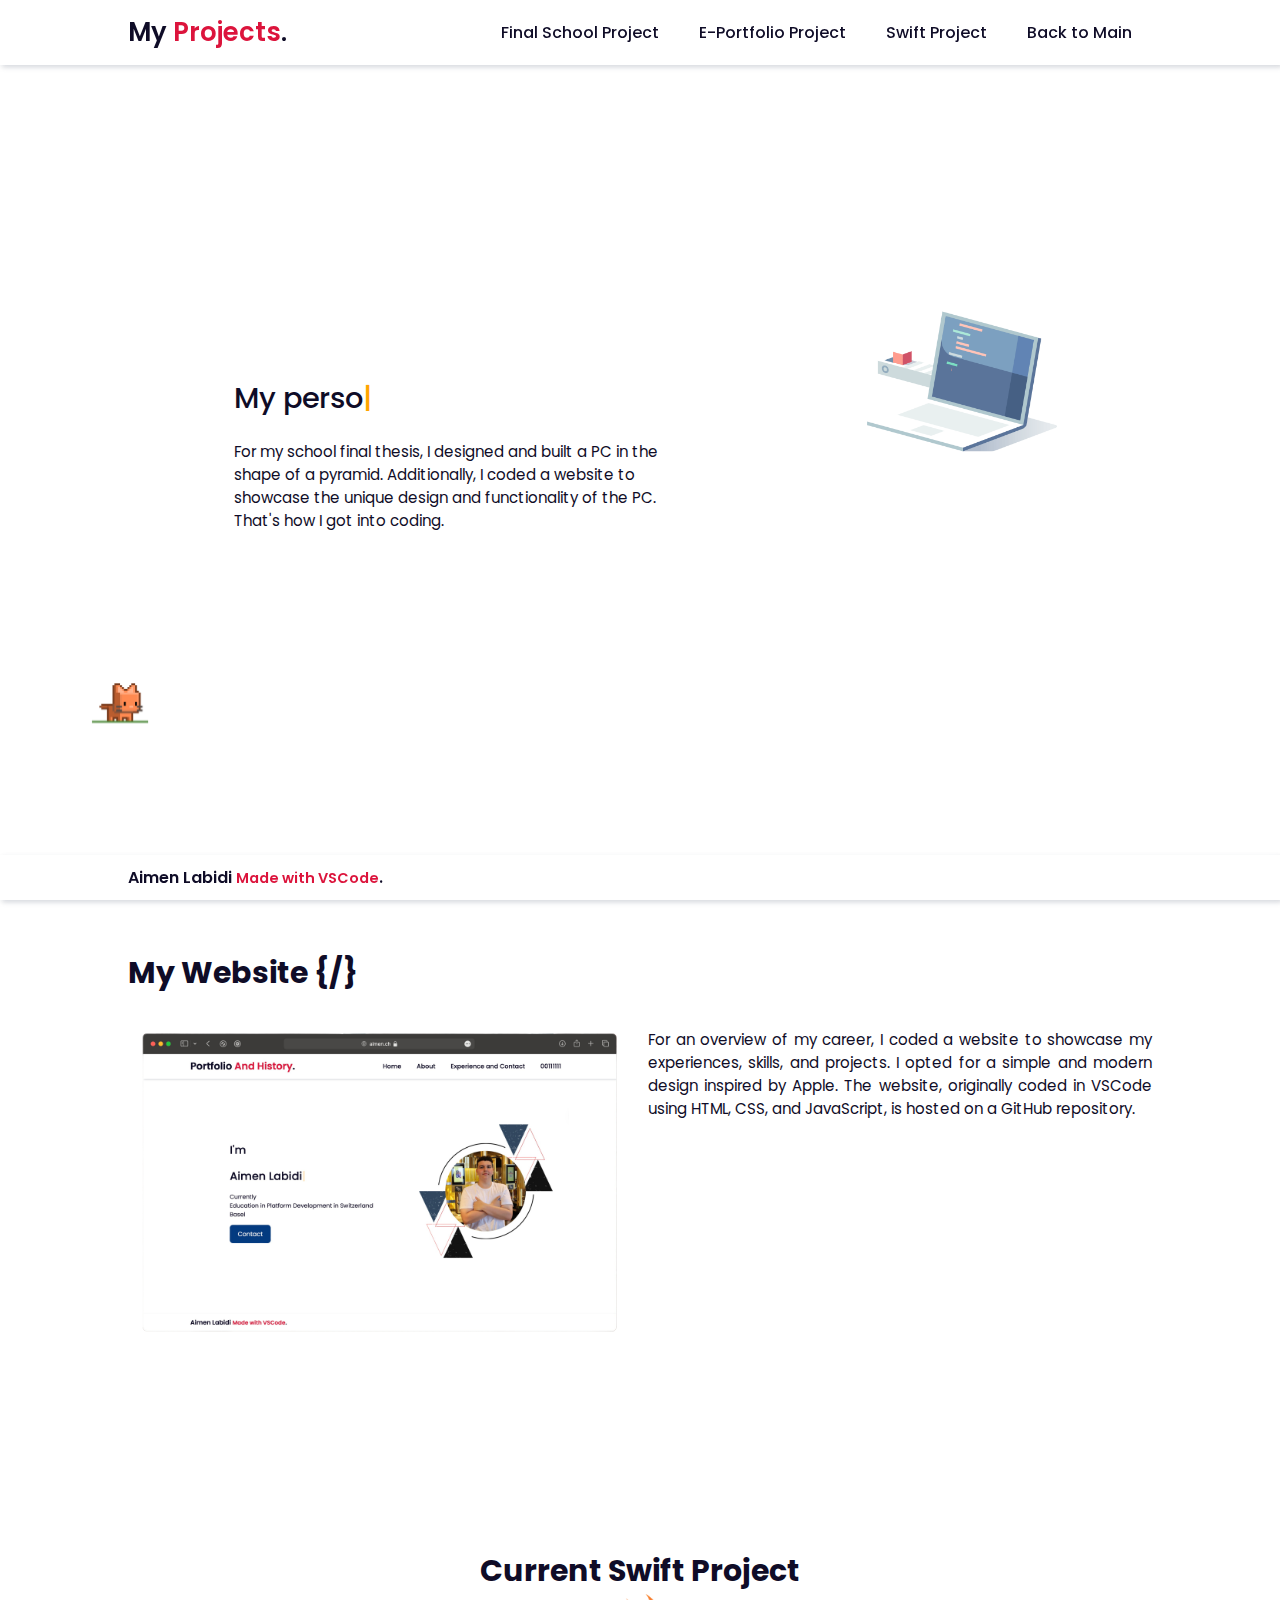
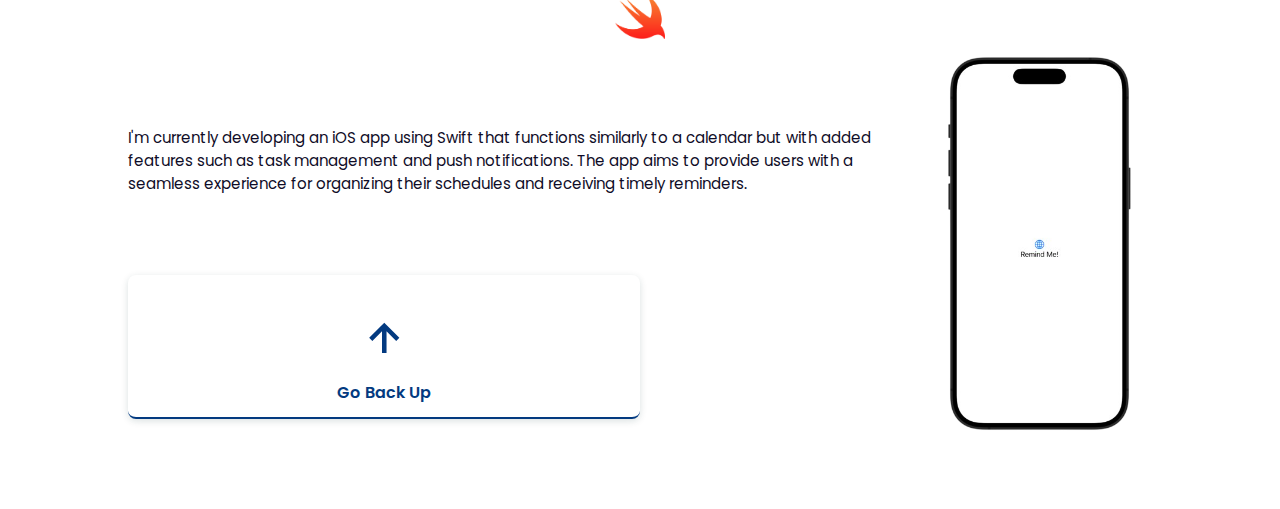
==== projects.html @ 185cf08b "Add files via upload" ====
<!DOCTYPE html>
<html lang="en">

<head>
    <meta charset="UTF-8">
    <meta http-equiv="X-UA-Compatible" content="IE=edge">
    <meta name="viewport" content="width=device-width, initial-scale=1.0">
    <meta http-equiv='cache-control' content='no-cache'> 
    <meta http-equiv='expires' content='0'> 
    <meta http-equiv='pragma' content='no-cache'>
    <title>My Projects</title>
    <link rel="stylesheet" href="style.css">
    <link rel="stylesheet" href="https://cdn.jsdelivr.net/npm/boxicons@latest/css/boxicons.min.css">
    <style>
        body, html {
            margin: 0;
            padding: 0;
            height: 100%;
        }
        .top-container {
            display: flex;
            justify-content: center;  /* Centers horizontally */
            align-items: center;      /* Centers vertically */
            height: 100vh;            /* Full viewport height to center vertically */
        }
        .top {
            text-decoration: none;
            padding: 10px;
            font-family: sans-serif;
            color: #fff;
            background: #000;
            border-radius: 100px;
        }
    </style>
</head>

<body>
    <!-- Navbar Section Start -->
    <header>
        <a href="#" class="logo">My <span>Projects</span>.</a>
        <img src="CatGif.gif" alt="" class="cat-gif">

        <div class="bx bx-menu" id="menu-icon"></div>

        <ul class="navbar">
            <li><a href="#home">Final School Project</a></li>
            <li><a href="#about">E-Portfolio Project</a></li>
            <li><a href="#services">Swift Project</a></li>
            <li><a href="index.html">Back to Main</a></li>
        </ul>
    </header>
    <!-- Navbar Section End -->

    <!-- Home Section Start -->
    <section class="home" id="home">
        <div class="social"></div>
        <div class="project1-img">
            <img src="CodGif.gif" alt="Profile Picture">
        </div>
        <div class="home-text">
            <h1><span id="typewriter"></span></h1>
            <div class="project1-text"></div>
            <p>For my school final thesis, I designed and built a PC in the shape of a pyramid. Additionally, I coded a website to showcase the unique design and functionality of the PC. That's how I got into coding.</p>
        </div>

        <script>
            // Typewriter effect
            const text = "My personal Projects"; // Text to be displayed
            let index = 0;
    
            function typewriter() {
                if (index < text.length) {
                    // Check if the current character is a space
                    if (text[index] === " ") {
                        // If it's a space, add a non-breaking space
                        document.getElementById('typewriter').innerHTML += "&nbsp;";
                    } else {
                        // If it's not a space, add the character
                        document.getElementById('typewriter').innerText += text.charAt(index);
                    }
                    index++;
                    setTimeout(typewriter, 100); // Adjust typing speed here
                }
            }
    
            typewriter();
        </script>
    </section>
    <!-- Home Section End -->

    <!-- About Section Start -->
    <section class="about" id="about">
        <div class="project2-text">
           <h2>My Website {/}</h2>
        </div>
        <div class="about-container">
            <div class="project2-img">
                <img src="project2.png" alt="Profile Picture">
            </div>
            <div class="about-text">
                <p>For an overview of my career, I coded a website to showcase my experiences, skills, and projects. I opted for a simple and modern design inspired by Apple. The website, originally coded in VSCode using HTML, CSS, and JavaScript, is hosted on a GitHub repository.</p>
            </div>
        </div>
    </section>
    <!-- About Section End -->

    <!-- Skills Section Start -->
    <section class="services" id="services">
        <div class="heading">
            <h2>Current Swift Project</h2>
            <img src="Swift.png" alt="Swift Project Image" class="swift-image">
        </div>
        <div class="project3-img">
            <img src="project3.png" alt="Profile Picture">
        </div>
        <div class="project3-text">
            <p>I'm currently developing an iOS app using Swift that functions similarly to a calendar but with added features such as task management and push notifications. The app aims to provide users with a seamless experience for organizing their schedules and receiving timely reminders.</p>
        </div>
    </section>
    <!-- Skills Section End -->

    <footer>
        <a href="#" class="logo">Aimen Labidi <span>Made with VSCode</span>.</a>
        <div class="bx bx-menu" id="menu-icon"></div>
        <ul class="navbar"> </ul>
    </footer>
    
    <!-- Button Section Start -->
    <section id="contact">
        </div>
        <div class="heading"></div>
            <div class="back-box">
            <a href="#home"> <!-- Anchor link to the top section -->
                <i class='bx bx-up-arrow-alt'></i>
                <h3>Go Back Up</h3>
            </a>
        </div>
        
        </div>
    <!-- Button Section End -->

    <!-- Javascript -->
    <script src="script.js"></script>
</body>

</html>
---- style.css ----
@import url("https://fonts.googleapis.com/css2?family=Poppins:wght@200;300;400;500;600;700&display=swap");

* {
  margin: 0;
  padding: 0;
  box-sizing: border-box;
  list-style: none;
  text-decoration: none;
  scroll-behavior: smooth;
  scroll-padding-top: 2rem;
  font-family: "Poppins", sans-serif;
}

:root {
  --main-color: #033a80;
  --bg-color: #fff;
  --text-color: #0f0c27;
  --hover: hsl(260, 100%, 51%);
  --big-font: 3.2rem;
  --medium-font: 1.8rem;
  --p-font: 0.941rem;
}

section {
  padding: 50px 10%;
}

body.active {
  --text-color: #fff;
  --bg-color: #0f0c27;
}

body {
  background: var(--bg-color);
  color: var(--text-color);
}

*::selection {
  color: var(--bg-color);
  background: var(--main-color);
}

.heading {
  text-align: center;
}

.heading h2 {
  font-size: 30px;
}

.heading span {
  font-size: var(--p-font);
  color: rgb(2, 166, 70);
}

header {
  position: fixed;
  width: 100%;
  top: 0;
  right: 0;
  z-index: 1000;
  display: flex;
  align-items: center;
  justify-content: space-between;
  background: var(--bg-color);
  padding: 13px 10%;
  transition: 0.2s;
  box-shadow: -3px -3px 7px #ffffff73,
    2px 2px 5px rgba(94, 104, 121, 0.288);
}

header.shadow {
  box-shadow: 0 0 4px rgb(14 55 54 / 15%);
}

.logo {
  font-size: 1.61rem;
  font-weight: 600;
  color: var(--text-color);
}

.logo span {
  font-size: 1.61rem;
  font-weight: 600;
  color: crimson;
}

.navbar {
  display: flex;
}

.navbar a {
  font-size: 1rem;
  padding: 10px 20px;
  color: var(--text-color);
  font-weight: 500;
}

.navbar a:hover {
  color: var(--hover);
}

#menu-icon {
  font-size: 24px;
  cursor: pointer;
  z-index: 10001;
  display: none;
}

#darkmode {
  font-size: 22px;
  cursor: pointer;
}

.home {
  position: relative;
  width: 100%;
  min-height: 100vh;
  display: grid;
  grid-template-columns: 0.2fr 1fr 1fr;
  align-items: center;
  gap: 1rem;
}

.home-img {
  order: 3;
}

.home-img img {
  width: 100%;
}

.home-text span {
  font-size: var(--medium-font);
  font-weight: 500;
}

.home-text h1 {
  font-size: var(--big-font);
}

.home-text h2 {
  font-size: 1.1rem;
  font-weight: 400;
}

.home-text p {
  font-size: var(--p-font);
  font-weight: 400;
  margin: 0.7rem 0 1rem;
}

.social {
  display: flex;
  flex-direction: column;
}

.social a {
  margin-bottom: 1rem;
  font-size: 22px;
  color: var(--text-color);
}

.social a:hover {
  color: var(--hover);
}

.btn {
  display: inline-block;
  background: var(--main-color);
  color: #fff;
  padding: 0.7rem 1.3rem;
  border-radius: 0.5rem;
}

.btn:hover {
  background: var(--hover);
}


.about-container {
  display: grid;
  grid-template-columns: repeat(2, 1fr);
  gap: 1rem;
  margin-top: 2rem;
}

.about-img img {
  width: 80%;
  border-radius: 0.5rem;
}

.about-text p {
  font-size: var(--p-font);
  font-weight: 400;
  text-align: justify;
}

.information {
  margin: 1rem 0 1.4rem;
}

.information .info-box {
  display: flex;
  align-items: center;
  margin-bottom: 1.4rem;
}

.information .info-box .bx {
  font-size: 22px;
}

.information .info-box span {
  font-weight: 400;
  margin-left: 1rem;
}

.skills-container {
  display: grid;
  grid-template-columns: repeat(2, 1fr);
  align-items: center;
  gap: 2rem;
  margin-top: 4rem;
}

.skills-img img {
  width: 80%;
  padding-left: 4rem;
  object-position: center;
}

.bars-box {
  position: relative;
  display: flex;
  justify-content: space-between;
  align-items: center;
  padding: 1rem 0;
  margin-bottom: 1rem;
}

.bars-box h3,
span {
  font-size: 1.1rem;
  font-weight: 500;
}

.light-bar {
  position: absolute;
  bottom: 0;
  left: 0;
  width: 100%;
  height: 0.5rem;
  background: hsla(260, 100%, 44%, 0.4);
  border-radius: 0.5rem;
}

.percent-bar {
  position: absolute;
  bottom: 0;
  left: 0;
  height: 0.5rem;
  background: var(--main-color);
  border-radius: 0.5rem;
}

.html-bar {
  width: 94%;
}

.css-bar {
  width: 84%;
}

.js-bar {
  width: 74%;
}

.react-bar {
  width: 80%;
}

/* Responsive design for service boxes */
.services-content {
  display: grid;
  grid-template-columns: repeat(auto-fit, minmax(200px, auto));
  justify-content: center;
  gap: 1rem;
  margin-top: 2rem;
}

.services-box {
  padding: 20px;
  width: 220px;
  display: flex;
  flex-direction: column;
  align-items: center;
  text-align: center;
  border-radius: 0.5rem;
  border-bottom: 2px solid var(--main-color);
  box-shadow: 0 2px 7px rgb(14 55 54 / 15%);
  transition: transform 0.3s ease;
}

.services-box:hover {
  background-color: #02225a;
  transform: scale(1.1); /* Make the box 10% larger on hover */
}

.services-box h3 {
  font-size: 1rem;
  font-weight: 600;
  margin: 0.7rem 0 0.4rem;
}

.services-box:hover h3 {
  color: #fff;
}

.services-box .bx {
  padding-top: 2rem;
  font-size: 54px;
  color: var(--main-color);
}

.services-box:hover .bx {
  color: #22cf91;
}

.services-box a {
  color: var(--main-color);
  font-size: var(--p-font);
  font-weight: 500;
}

.services-box:hover a {
  color: #8b8a8f;
}

.sun-heading {
  text-align: center;
}

.sun-heading h2 {
  font-size: 30px;
}

.sun-heading span {
  font-size: var(--p-font);
  color: rgb(2, 166, 70);
}

.sun-services {
  display: flex;
  flex-direction: column;
  align-items: center;
  justify-content: center;
  height: 100vh;
  text-align: center;
}

.sun-img {
  display: flex;
  justify-content: center;
  align-items: center;
  width: 100%;
  margin-top: 20px;
}

.sun-img {
  max-width: 100%;
  height: auto;
}

@media (max-width: 200px) {
  .email-box {
    width: 80px; /* Adjust for smaller screens */
    
  }
}

/* Responsive design for service boxes */
.email-content {
  display: grid;
  width: 250;
  text-align: center;
  grid-template-columns: repeat(auto-fit, minmax(200px, auto));
  justify-content: center;
  gap: 1rem;
  margin-top: 2rem;
}


.email-box {
  padding: 20px;
  width: 250px;
  display: flex;
  flex-direction: column;
  align-items: center;
  text-align: center;
  margin-bottom: 40px;
  border-radius: 0.5rem;
  border-bottom: 2px solid var(--main-color);
  box-shadow: 0 2px 7px rgb(14 55 54 / 15%);
  transition: transform 0.3s ease;
}

.email-box:hover {
  background-color: #02225a;
  transform: scale(1.1); /* Make the box 10% larger on hover */
}

.email-box h3 {
  font-size: 1rem;
  font-weight: 600;
  margin: 0.7rem 0 0.4rem;
}

.email-box {
  margin-top: 20px; /* Adjust margin */
}

/* Other CSS styles for footer and email box remain unchanged */


.email-box:hover h3 {
  color: #fff;
}

.email-box .bx {
  padding-top: 2rem;
  font-size: 54px;
  color: var(--main-color);
}

.email-box:hover .bx {
  color: #22cf91;
}

.email-box a {
  color: var(--main-color);
  font-size: var(--p-font);
  font-weight: 500;
}

.email-box:hover a {
  color: #8b8a8f;
}

.email-box {
  display: flex;
  justify-content: center;
  align-items: center;
  width: 100%;
  margin-top: 20px;
}

.email-box{
  max-width: 100%;
  height: auto;
}

.email-link {
  text-decoration: none; /* Remove underline */
  color: inherit; /* Inherit the color from the parent */
}

.email-link h3 {
  color: var(--text-color); /* Use a variable or a specific color */
  margin: 0; /* Reset margin if needed */
}

.email-link:hover h3 {  
  color: fff; /* Color on hover */
}


.contact-form {
  display: grid;
  place-items: center;
  margin-top: 2rem;
}

.contact-form form {
  display: flex;
  flex-direction: column;
  width: 650px;
}



form input,
textarea {
  padding: 15px;
  border-radius: 0.5rem;
  width: 100%;
  border: none;
  outline: none;
  background: hsla(260, 100%, 44%, 0.1);
  margin-bottom: 1rem;
  color: var(--text-color);
}

form input::placeholder,
textarea::placeholder {
  color: var(--text-color);
}

form textarea {
  resize: none;
  height: 200px;
}

.contact-button {
  width: 160px;
  cursor: pointer;
  background: #2768d9;
  color: #fff;
  justify-content: center;
  text-transform: uppercase;
  letter-spacing: 1px;
  margin-left: 35%;
}

.contact-button:hover {
  background: var(--hover);
}

.footer {
  display: grid;
  place-items: center;
  padding: 20px;
  color: #000;
}

.footer h2 {
  font-size: 1.5rem;
  margin-bottom: 1.6rem;
  color: var(--text-color)
}

.footer-social a i {
  color: rgb(10, 26, 208);
  font-size: 25px;
  margin-left: 10px;
  text-align: center;
  line-height: 40px;
  background-color: #fff;
  border-radius: 50%;
  width: 40px;
  height: 40px;
}

.copyright {
  padding: 20px;
  background: var(--main-color);
  text-align: center;
  color: #fff;
}

.copyright a {
  color: #22cf91;
}

/* For Mobile */
@media (max-width: 991px) {
  header {
    padding: 18px 4%;
  }

  section {
    padding: 50px 4%;
  }
}

@media (max-width: 881px) {
  :root {
    --big-font: 2.7rem;
    --medium-font: 1.4rem;
  }
}

@media (max-width: 768px) {
  :root {
    --big-font: 2.4rem;
    --medium-font: 1.2rem;
  }

  header {
    padding: 11px 4%;
  }

  #menu-icon {
    display: initial;
    color: var(--text-color);
  }

  header .navbar {
    position: absolute;
    top: -500px;
    left: 0;
    right: 0;
    display: flex;
    flex-direction: column;
    background: var(--bg-color);
    box-shadow: 0 4px 4px rgb(0 0 0 / 10%);
    transition: 0.2s ease;
    text-align: center;
  }

  .navbar.active {
    top: 100%;
  }

  .navbar a {
    padding: 1.5rem;
    display: block;
    background: var(--bg-color);
  }

  #darkmode {
    position: absolute;
    top: 1.4rem;
    right: 2rem;
  }

  .scroll-down {
    display: none;
  }

  .home {
    grid-template-columns: 0.5fr 3fr;
  }

  .home-text {
    grid-column: 1/3;
    padding-left: 1.4rem;
  }

  .home-img {
    order: initial;
  }

  .about-container {
    grid-template-columns: 1fr;
  }

  .about-img {
    display: flex;
    justify-content: center;
  }

  .skills-container {
    grid-template-columns: 1fr;
  }

  .skills-img img {
    padding-left: 0;
  }

  .skills-img {
    padding-top: 2rem;
    display: flex;
    justify-content: center;
  }

  .contact-form form {
    width: 300px;
  }

  .contact-button {
    margin-left: 25%;
  }
}

@media (max-width: 340px) {
  :root {
    --big-font: 1.7rem;
    --medium-font: 1.1rem;
  }

  .home-text span {
    font-size: 1rem;
  }

  .home-text h2 {
    font-size: 0.9rem;
    font-weight: 500;
  }

  .information .info-box span {
    font-size: 1rem;
  }

  .contact-form form {
    width: 300px;
  }

  .contact-button {
    margin-left: 25%;
  }
}



#typewriter::after {
  content: '|'; /* Add a cursor */
  color: orange; /* Change cursor color */
  animation: blink 0.7s infinite alternate; /* Make it blink */
}


@keyframes blink {
  from { opacity: 0; }
  to { opacity: 1; }
}

footer {
  position: fixed;
  bottom: 0;
  width: 100%;
  background: var(--bg-color);
  color: var(--text-color);
  padding: 10px 10%; /* Adjust padding */
  box-shadow: -3px -3px 7px #ffffff73, 2px 2px 5px rgba(94, 104, 121, 0.288);
  display: flex;
  align-items: center;
  justify-content: space-between;
}

footer .logo {
  font-size: 1rem; /* Adjust font size */
  font-weight: 600;
  color: var(--text-color);
}

footer .logo span {
  font-size: 0.9rem; /* Adjust font size */
  font-weight: 600;
  color: crimson;
}

footer .navbar {
  display: flex;
}

footer .navbar li {
  display: inline;
  margin-right: 10px; /* Adjust margin */
}

footer .navbar a {
  font-size: 0.8rem; /* Adjust font size */
  color: var(--text-color);
  font-weight: 500;
  text-decoration: none;
}

footer .navbar a:hover {
  color: var(--hover);
}

#menu-icon {
  font-size: 20px; /* Adjust font size */
  cursor: pointer;
}

/* Add any additional styling as needed */

home-text span {
  font-size: var(--medium-font);
  font-weight: 500;
}

.project1-text h1 {
  font-size: var(--big-font);
  text-align: right;
  width: 200px;
}

.project1-text h2 {
  font-size: 1.4rem;
  font-weight: 400;
}

.project1-text p {
  font-size: var(--p-font);
  font-weight: 400;
  margin: 0.7rem 0 1rem;
}

.project1-img {
  order: 3;
}

.project1-img img {
  width: 230px;
  height: auto;
  margin-top: 30%;
  position: absolute;
  top: -90px; /* Adjust this value as needed */
  right: 210px; /* Adjust this value as needed */
  z-index: 1; /* Ensure the GIF is above other elements */
  animation: playGif 20s steps(20) infinite; /* Adjust duration (12s) and steps (20) as needed */
}


home-text span {
  font-size: var(--medium-font);
  font-weight: 500;
}

.project2-text h1 {
  font-size: var(--big-font);
  text-align: right;
  width: 200px;
}

.project2-text h2 {
  font-size: 30px;
  
}

.project2-text p {
  font-size: var(--p-font);
  font-weight: 400;
  margin: 0.7rem 0 1rem;
}
.project2-img img {
  width: 100%;
  height:auto;
  border-radius: 0.5rem;
  text-align: lefta;
  margin-bottom: 98px;
}


.project3-text {
  width: 75%; /* Adjust this value based on your layout */
  float: left; /* Float the text container */
}

.project3-text p {
  font-size: var(--p-font);
  font-weight: 400;
  margin:5rem 0; /* Adjust top and bottom margin */
}

.project3-img img {
  float: right;
  width: 22%;
  height: auto;
  border-radius: 0.5rem;
  margin-left: 2%; /* Add some space between the image and text */
  margin-bottom: 60px;
  top: 20px; /* Adjust this value to move the image up or down */
}


.heading {
  text-align: center;
}

.heading h2 {
  font-size: 30px;
}

.heading span {
  font-size: var(--p-font);
  color: rgb(2, 166, 70);
}

.cat-gif {
  width: 60px;
  height: auto;
  margin-top: 2%;
  position: absolute;
  top: 648px; /* Adjust this value as needed */
  right: 1130px; /* Adjust this value as needed */
  z-index: 1; /* Ensure the GIF is above other elements */

}



.swift-image {
  width: 50px; /* Adjust the size as needed */
  height: auto;
}

.top-container {
  display: flex;
  justify-content: center;  /* Centers horizontally */
  align-items: center;     /* Centers vertically */
  height: 100vh;           /* Full viewport height to center vertically */
}

.top {
  height: auto;
  width: 90px;
  text-decoration: none;
  padding: 100px;
  font-family: sans-serif;
  color: #fff;
  background: #000;
  border-radius: 100px;

  /* Center the button horizontally */
  margin: 0 auto;
  display: block;
}

@media (max-width: 200px) {
  .back-box {
    width: 80px; /* Adjust for smaller screens */
    
  }
}

/* Responsive design for service boxes */
.back-content {
  display: grid;
  width: 250;
  text-align: center;
  grid-template-columns: repeat(auto-fit, minmax(200px, auto));
  justify-content: center;
  gap: 1rem;
  margin-top: 2rem;
}


.back-box {
    padding: 5px;
    width: 250px;
    display: flex;
    flex-direction: column;
    align-items: center;
    text-align: center;
    margin-bottom: 40px;
    border-radius: 0.5rem;
    border-bottom: 2px solid var(--main-color);
    box-shadow: 0 2px 7px rgb(14 55 54 / 15%);
    transition: transform 0.3s ease;
    margin-top: 10px; /* Adjusted margin */

  
  /* Other CSS styles remain unchanged */
  
}

.back-box:hover {
  background-color: #02225a;
  transform: scale(1.1); /* Make the box 10% larger on hover */
}

.back-box h3 {
  font-size: 1rem;
  font-weight: 600;
  margin: 0.7rem 0 0.4rem;
}

.back-box {
  margin-top: 20px; /* Adjust margin */
}

/* Other CSS styles for footer and email box remain unchanged */


.back-box:hover h3 {
  color: #fff;
}

.back-box .bx {
  padding-top: 2rem;
  font-size: 54px;
  color: var(--main-color);
}

.back-box:hover .bx {
  color: #22cf91;
}

.back-box a {
  color: var(--main-color);
  font-size: var(--p-font);
  font-weight: 500;
}

.back-box:hover a {
  color: #8b8a8f;
}

.back-box {
  display: flex;
  justify-content: center;
  align-items: center;
  width: 100%;
  margin-top: 20px;
}

.back-box{
  max-width: 50%;
  height: auto;
}

.back-link {
  text-decoration: none; /* Remove underline */
  color: inherit; /* Inherit the color from the parent */
}

.back-link h3 {
  color: var(--text-color); /* Use a variable or a specific color */
  margin: 0; /* Reset margin if needed */
}

.back-link:hover h3 {  
  color: fff; /* Color on hover */
}

.CodPic-img img {
  width: 100%;
  height:auto;
  border-radius: 0.5rem;
  text-align: lefta;
  margin-bottom: 98px;
}
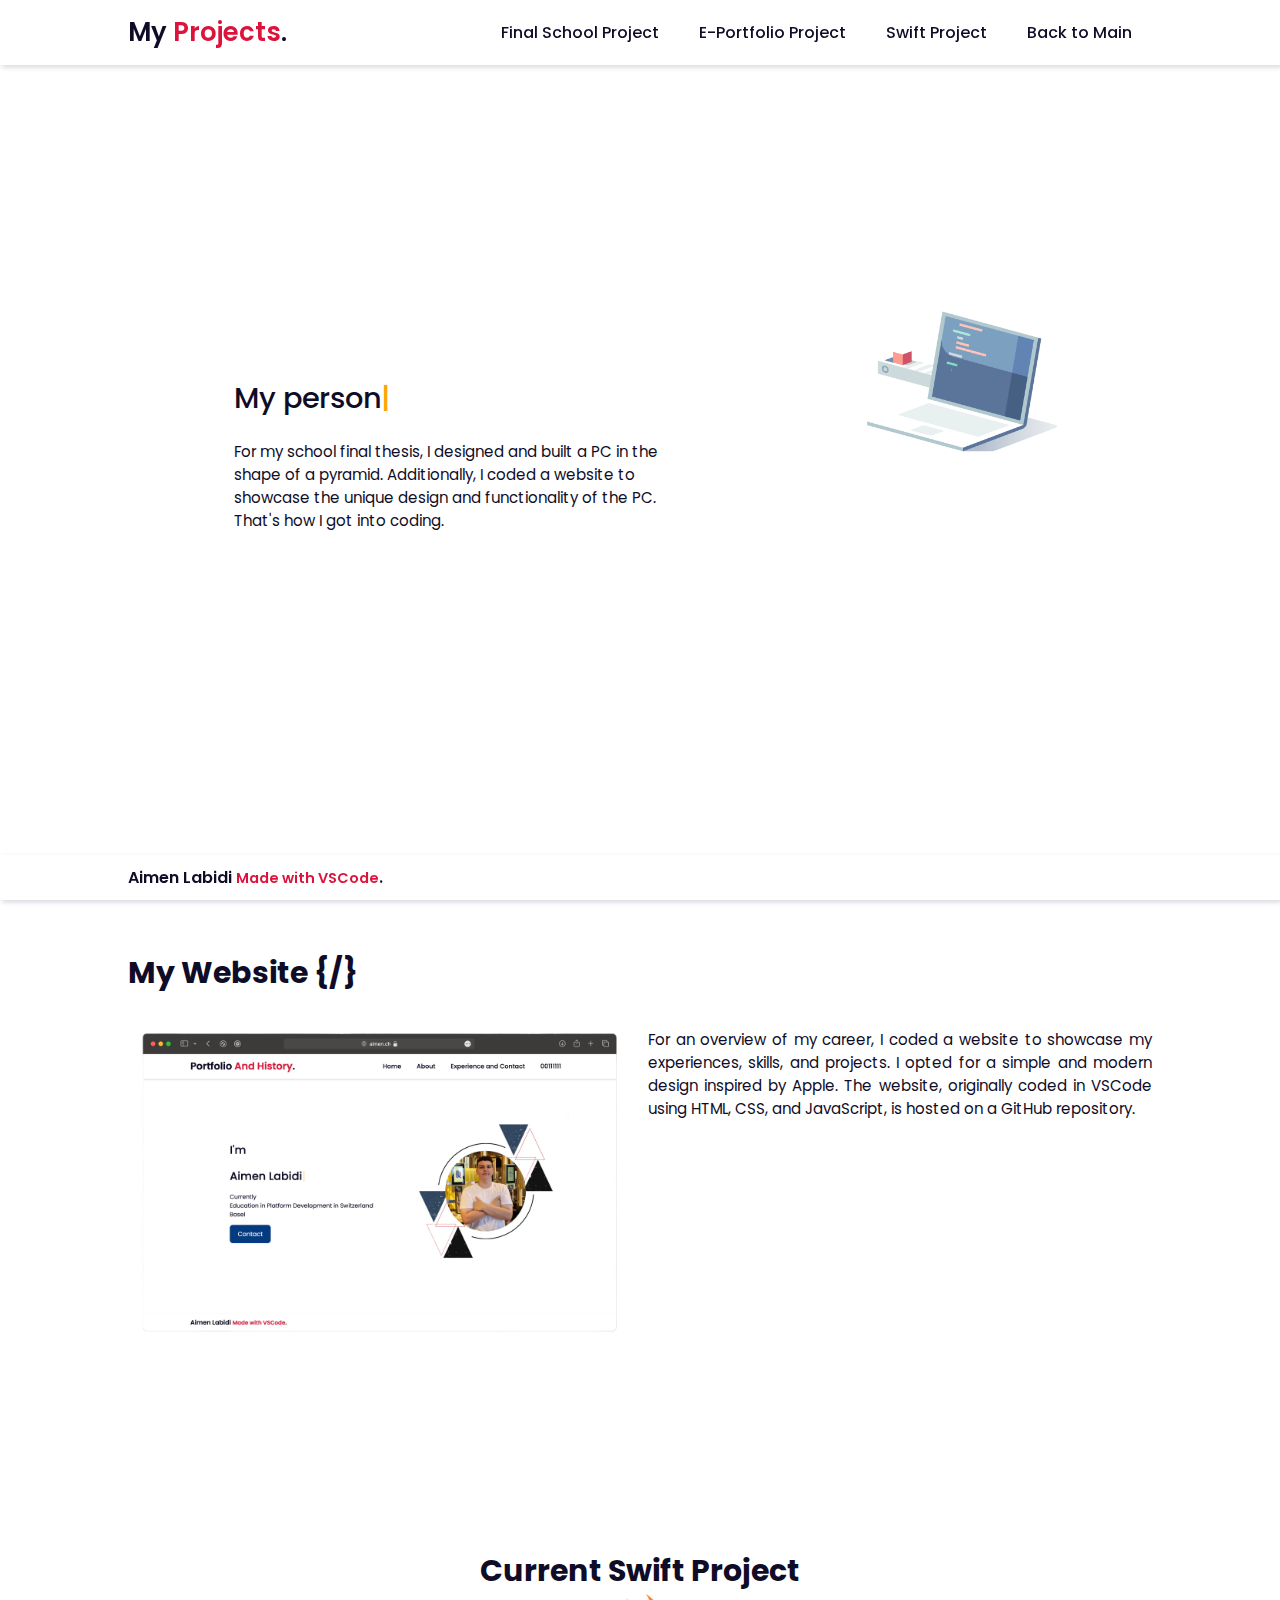
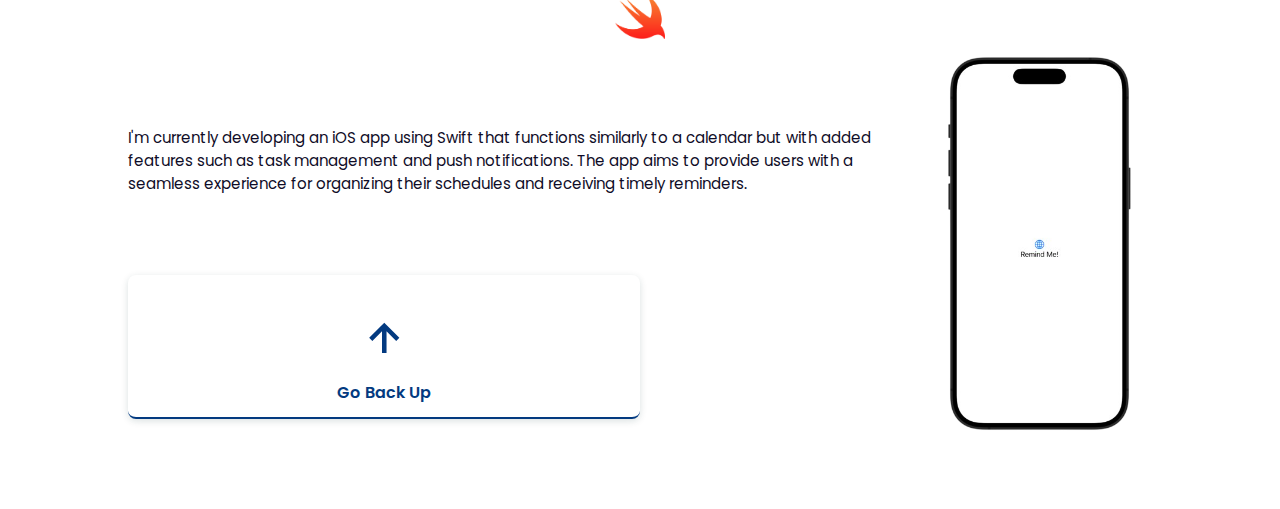
==== commit d0257169: "Update projects.html" ====
--- a/projects.html
+++ b/projects.html
@@ -38,7 +38,7 @@
     <!-- Navbar Section Start -->
     <header>
         <a href="#" class="logo">My <span>Projects</span>.</a>
-        <img src="CatGif.gif" alt="" class="cat-gif">
+        
 
         <div class="bx bx-menu" id="menu-icon"></div>
 
